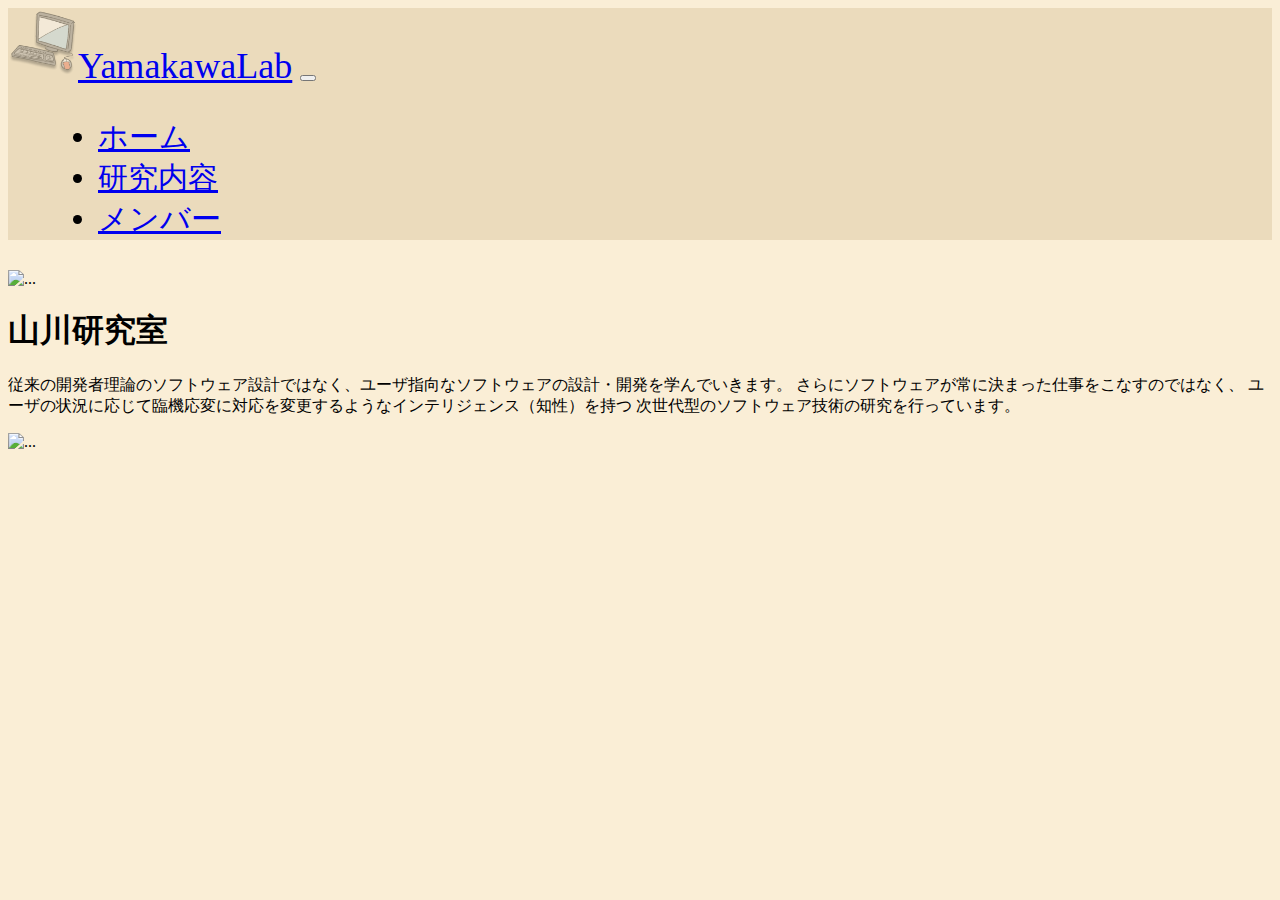
==== index.html @ 727e25c3 "ホーム途中" ====
<!DOCTYPE html>
<html lang="jp">
<head>
  <meta charset="UTF-8">
  <meta name="viewport" content="width=device-width, initial-scale=1.0">
  <title>山川研究室</title>
  <link rel="stylesheet" href="https://cdn.jsdelivr.net/npm/bootstrap@5.0.2/dist/css/bootstrap.min.css" integrity="sha384-EVSTQN3/azprG1Anm3QDgpJLIm9Nao0Yz1ztcQTwFspd3yD65VohhpuuCOmLASjC" crossorigin="anonymous">
  <link rel="stylesheet" href="css/style.css">
</head>
<body>
  <nav class="navbar navbar-expand-lg navbar-light">
    <a class="navbar-brand" href="#"><img src="images/YamakawaLabロゴ.png" alt="Yamakawaロゴ" width="70px"><big>YamakawaLab</big></a>
    <button class="navbar-toggler" type="button" data-toggle="collapse" data-target="#navbarSupportedContent" aria-controls="navbarSupportedContent" aria-expanded="false" aria-label="Toggle navigation">
      <span class="navbar-toggler-icon"></span>
    </button>
    
    <div class="collapse navbar-collapse" id="navbarSupportedContent">
      <ul class="navbar-nav ms-auto">
        <li class="nav-item active">
          <a class="nav-link" href="#">ホーム</a>
        </li>
        <li class="nav-item">
          <a class="nav-link" href="#">研究内容</a>
        </li>
        <li class="nav-item">
          <a class="nav-link" href="#">メンバー</a>
        </li>
      </ul>
    </div>
    </div>
  </nav>
  
  <div class="container">
    <div class="row">
      <div class="col-3">
        <img src="images/389-Coding.png" class="img-fluid" alt="...">
      </div>
      <div class="col-6">
        <h1 class="mt-5 text-center">山川研究室</h1>
        <p class="mt-3 mx-md-5">従来の開発者理論のソフトウェア設計ではなく、ユーザ指向なソフトウェアの設計・開発を学んでいきます。
          さらにソフトウェアが常に決まった仕事をこなすのではなく、
          ユーザの状況に応じて臨機応変に対応を変更するようなインテリジェンス（知性）を持つ
          次世代型のソフトウェア技術の研究を行っています。</p>
      </div>
      <div class="col-3">
        <img src="images/91.-Cloud-Computing.png" class="img-fluid" alt="...">
      </div>
    </div>
  </div>  
</body>
</html>
---- css/style.css ----
@charset "utf-8";

nav {
    background-color: rgba(235, 219, 188, 1);
    font-size: 30px;
}

nav ul li {
    margin: 0 50px;
}

body {
    background-color: rgba(250, 238, 214, 1)
}
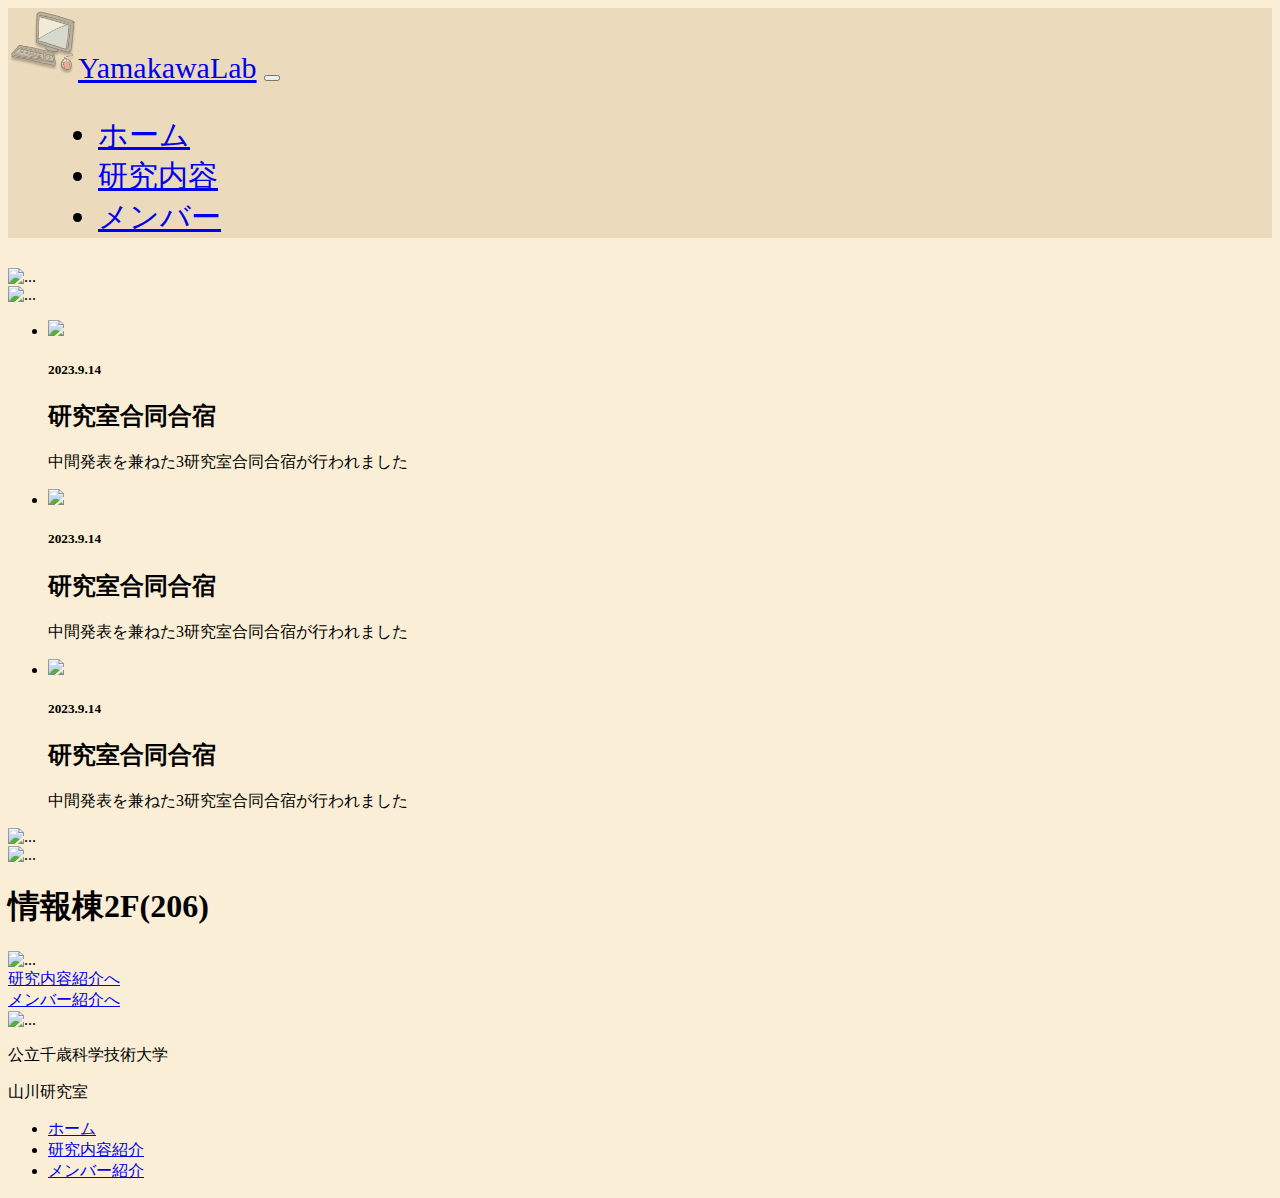
==== commit 6836aceb: "画面遷移の修正" ====
--- a/index.html
+++ b/index.html
@@ -1,51 +1,162 @@
 <!DOCTYPE html>
 <html lang="jp">
-<head>
-  <meta charset="UTF-8">
-  <meta name="viewport" content="width=device-width, initial-scale=1.0">
-  <title>山川研究室</title>
-  <link rel="stylesheet" href="https://cdn.jsdelivr.net/npm/bootstrap@5.0.2/dist/css/bootstrap.min.css" integrity="sha384-EVSTQN3/azprG1Anm3QDgpJLIm9Nao0Yz1ztcQTwFspd3yD65VohhpuuCOmLASjC" crossorigin="anonymous">
-  <link rel="stylesheet" href="css/style.css">
-</head>
-<body>
-  <nav class="navbar navbar-expand-lg navbar-light">
-    <a class="navbar-brand" href="#"><img src="images/YamakawaLabロゴ.png" alt="Yamakawaロゴ" width="70px"><big>YamakawaLab</big></a>
-    <button class="navbar-toggler" type="button" data-toggle="collapse" data-target="#navbarSupportedContent" aria-controls="navbarSupportedContent" aria-expanded="false" aria-label="Toggle navigation">
-      <span class="navbar-toggler-icon"></span>
-    </button>
-    
-    <div class="collapse navbar-collapse" id="navbarSupportedContent">
-      <ul class="navbar-nav ms-auto">
-        <li class="nav-item active">
-          <a class="nav-link" href="#">ホーム</a>
+  <head>
+    <meta charset="UTF-8" />
+    <meta name="viewport" content="width=device-width, initial-scale=1.0" />
+    <title>山川研究室</title>
+    <link
+      rel="stylesheet"
+      href="https://cdn.jsdelivr.net/npm/bootstrap@5.0.2/dist/css/bootstrap.min.css"
+      integrity="sha384-EVSTQN3/azprG1Anm3QDgpJLIm9Nao0Yz1ztcQTwFspd3yD65VohhpuuCOmLASjC"
+      crossorigin="anonymous"
+    />
+    <link rel="stylesheet" href="css/style.css" />
+  </head>
+  <body>
+    <nav class="navbar navbar-expand-lg navbar-light">
+      <a class="navbar-brand" href="#"
+        ><img
+          src="images/YamakawaLabロゴ.png"
+          alt="Yamakawaロゴ"
+          width="70px"
+        />YamakawaLab</a
+      >
+      <button
+        class="navbar-toggler"
+        type="button"
+        data-toggle="collapse"
+        data-target="#navbarSupportedContent"
+        aria-controls="navbarSupportedContent"
+        aria-expanded="false"
+        aria-label="Toggle navigation"
+      >
+        <span class="navbar-toggler-icon"></span>
+      </button>
+
+      <div class="collapse navbar-collapse" id="navbarSupportedContent">
+        <ul class="navbar-nav ms-auto">
+          <li class="nav-item active">
+            <a class="nav-link" href="index.html">ホーム</a>
+          </li>
+          <li class="nav-item">
+            <a class="nav-link" href="research.html">研究内容</a>
+          </li>
+          <li class="nav-item">
+            <a class="nav-link" href="member.html">メンバー</a>
+          </li>
+        </ul>
+      </div>
+    </nav>
+
+    <div class="text-center">
+      <img src="images\山川研究室紹介.png" class="img-fluid" alt="..." />
+    </div>
+
+    <div class="news-container">
+      <div class="text-center">
+        <div class="container">
+          <img src="images\お知らせロゴ(2).png" class="img-fluid" alt="..." />
+        </div>
+      </div>
+      <ul class="scroll_content">
+        <li>
+          <a href="#"><img src="images\集合写真.jpg" /></a>
+          <h5>2023.9.14</h5>
+          <h2>研究室合同合宿</h2>
+          <p>中間発表を兼ねた3研究室合同合宿が行われました</p>
         </li>
-        <li class="nav-item">
-          <a class="nav-link" href="#">研究内容</a>
+        <li>
+          <a href="#"><img src="images\集合写真.jpg" /></a>
+          <h5>2023.9.14</h5>
+          <h2>研究室合同合宿</h2>
+          <p>中間発表を兼ねた3研究室合同合宿が行われました</p>
         </li>
-        <li class="nav-item">
-          <a class="nav-link" href="#">メンバー</a>
+        <li>
+          <a href="#"><img src="images\集合写真.jpg" /></a>
+          <h5>2023.9.14</h5>
+          <h2>研究室合同合宿</h2>
+          <p>中間発表を兼ねた3研究室合同合宿が行われました</p>
         </li>
       </ul>
     </div>
-    </div>
-  </nav>
-  
-  <div class="container">
-    <div class="row">
-      <div class="col-3">
-        <img src="images/389-Coding.png" class="img-fluid" alt="...">
-      </div>
-      <div class="col-6">
-        <h1 class="mt-5 text-center">山川研究室</h1>
-        <p class="mt-3 mx-md-5">従来の開発者理論のソフトウェア設計ではなく、ユーザ指向なソフトウェアの設計・開発を学んでいきます。
-          さらにソフトウェアが常に決まった仕事をこなすのではなく、
-          ユーザの状況に応じて臨機応変に対応を変更するようなインテリジェンス（知性）を持つ
-          次世代型のソフトウェア技術の研究を行っています。</p>
-      </div>
-      <div class="col-3">
-        <img src="images/91.-Cloud-Computing.png" class="img-fluid" alt="...">
+
+    <div class="lab-container">
+      <div class="text-center">
+        <div class="container1">
+          <img src="images\研究室紹介ロゴ(2).png" class="img-fluid" alt="..." />
+        </div>
+        <div class="container">
+          <div class="row">
+            <div class="col-md-6">
+              <img src="images\研究室の写真.png" class="img-fluid" alt="..." />
+            </div>
+            <div class="col-md-6">
+              <h1>情報棟2F(206)</h1>
+              <img
+                src="images\273.-Scientists.png"
+                class="img-fluid"
+                alt="..."
+              />
+            </div>
+          </div>
+        </div>
       </div>
     </div>
-  </div>  
-</body>
-</html>+
+    <div class="btn-box">
+      <div class="container">
+        <div class="row text-center">
+          <div class="col-md-6 mt-3">
+            <div class="button">
+              <a href="research.html">研究内容紹介へ</a>
+            </div>
+          </div>
+          <div class="col-md-6 mt-3">
+            <div class="button">
+              <a href="member.html">メンバー紹介へ</a>
+            </div>
+          </div>
+        </div>
+      </div>
+    </div>
+
+    <div class="footer">
+      <div class="container-fluid">
+        <footer class="row row-cols-3 align-items-center">
+          <div class="col-md-3">
+            <img
+              src="images\396-Instant-Chat.png"
+              class="img-fluid"
+              alt="..."
+            />
+          </div>
+
+          <div class="col-md-6">
+            <div class="footer-text">
+              <p>公立千歳科学技術大学</p>
+              <p>山川研究室</p>
+            </div>
+          </div>
+
+          <div class="col-md-3 border-dark border-start">
+            <ul class="nav flex-column">
+              <li class="nav-item mb-3">
+                <a href="#" class="nav-link p-0 text-body-secondary">ホーム</a>
+              </li>
+              <li class="nav-item mb-3">
+                <a href="research.html" class="nav-link p-0 text-body-secondary"
+                  >研究内容紹介</a
+                >
+              </li>
+              <li class="nav-item mb-3">
+                <a href="member.html" class="nav-link p-0 text-body-secondary"
+                  >メンバー紹介</a
+                >
+              </li>
+            </ul>
+          </div>
+        </footer>
+      </div>
+    </div>
+  </body>
+</html>
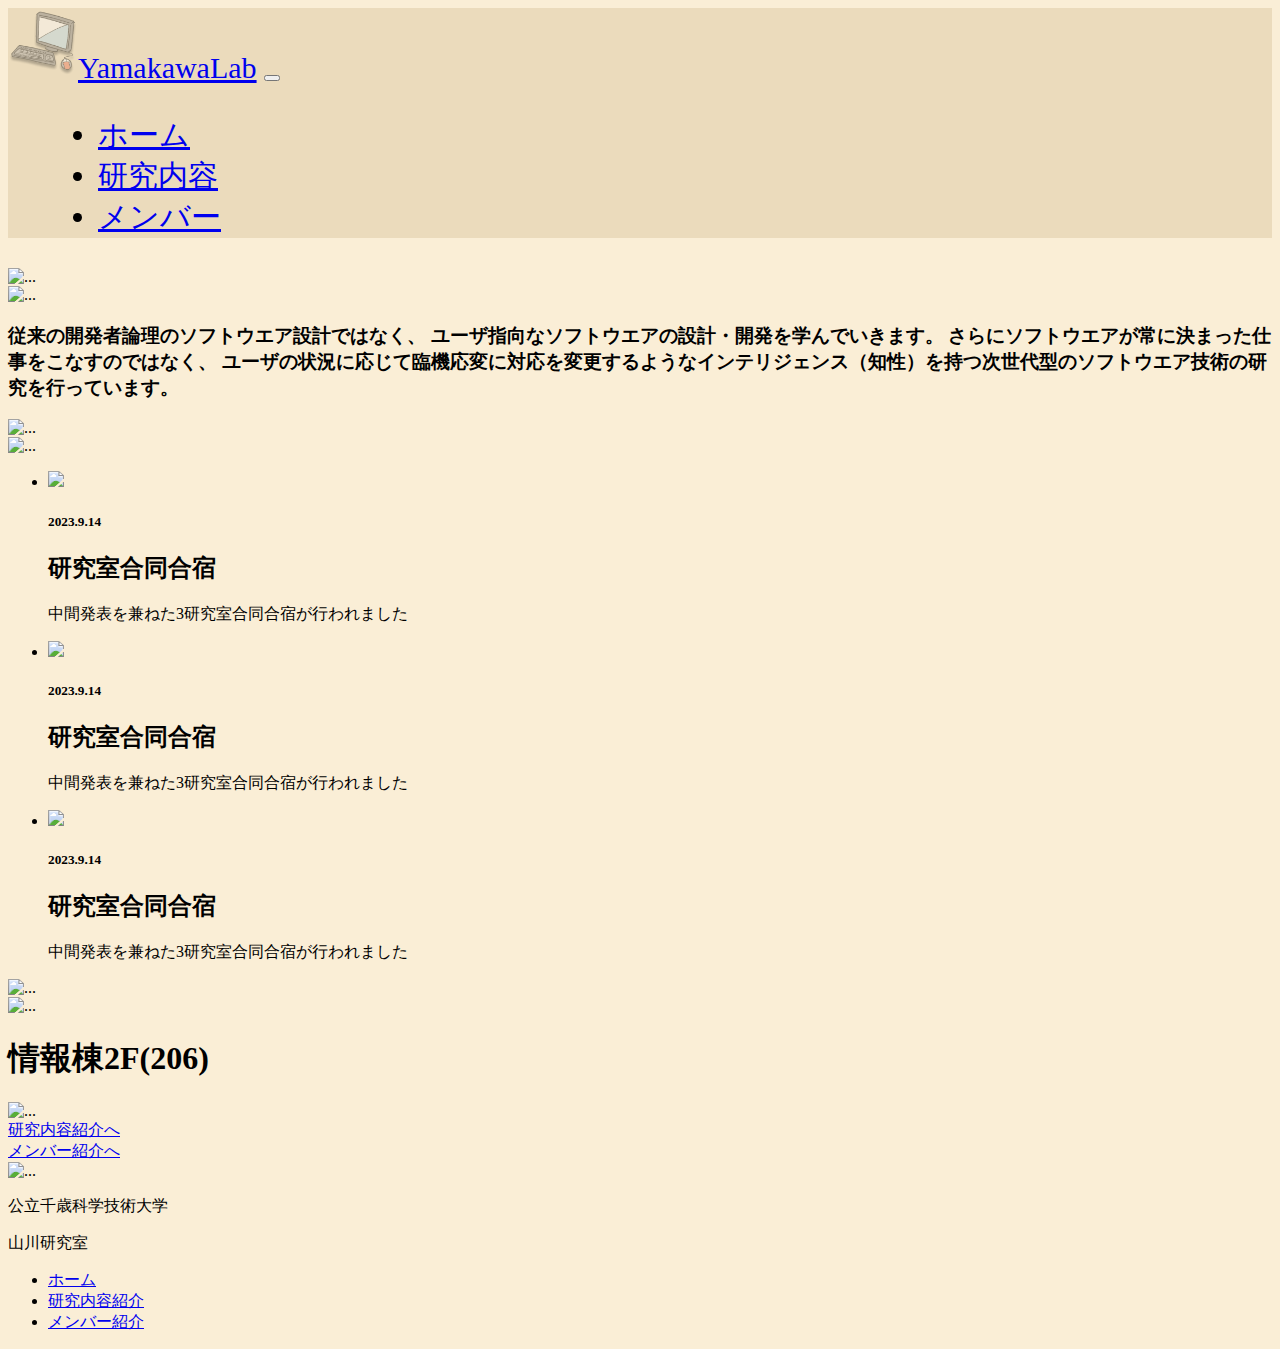
==== commit 436bff3d: "調整" ====
--- a/index.html
+++ b/index.html
@@ -48,8 +48,30 @@
       </div>
     </nav>
 
-    <div class="text-center">
-      <img src="images\山川研究室紹介.png" class="img-fluid" alt="..." />
+    <div class="title-container">
+      <div class="text-center">
+        <div class="container mb-5">
+          <img src="images\2023-09-30.png" class="img-fluid" alt="..." />
+        </div>
+        <div class="container">
+          <div class="row">
+            <div class="col-md-4">
+              <img src="images\389-Coding.png" class="img-fluid" alt="..." />
+            </div>
+            <div class="col-md-4">
+              <h3>
+                従来の開発者論理のソフトウエア設計ではなく、 
+                ユーザ指向なソフトウエアの設計・開発を学んでいきます。 
+                さらにソフトウエアが常に決まった仕事をこなすのではなく、
+                ユーザの状況に応じて臨機応変に対応を変更するようなインテリジェンス（知性）を持つ次世代型のソフトウエア技術の研究を行っています。
+              </h3>
+            </div>
+            <div class="col-md-4">
+              <img src="images\91.-Cloud-Computing.png" class="img-fluid" alt="..." />
+            </div>
+          </div>
+        </div>
+      </div>
     </div>
 
     <div class="news-container">
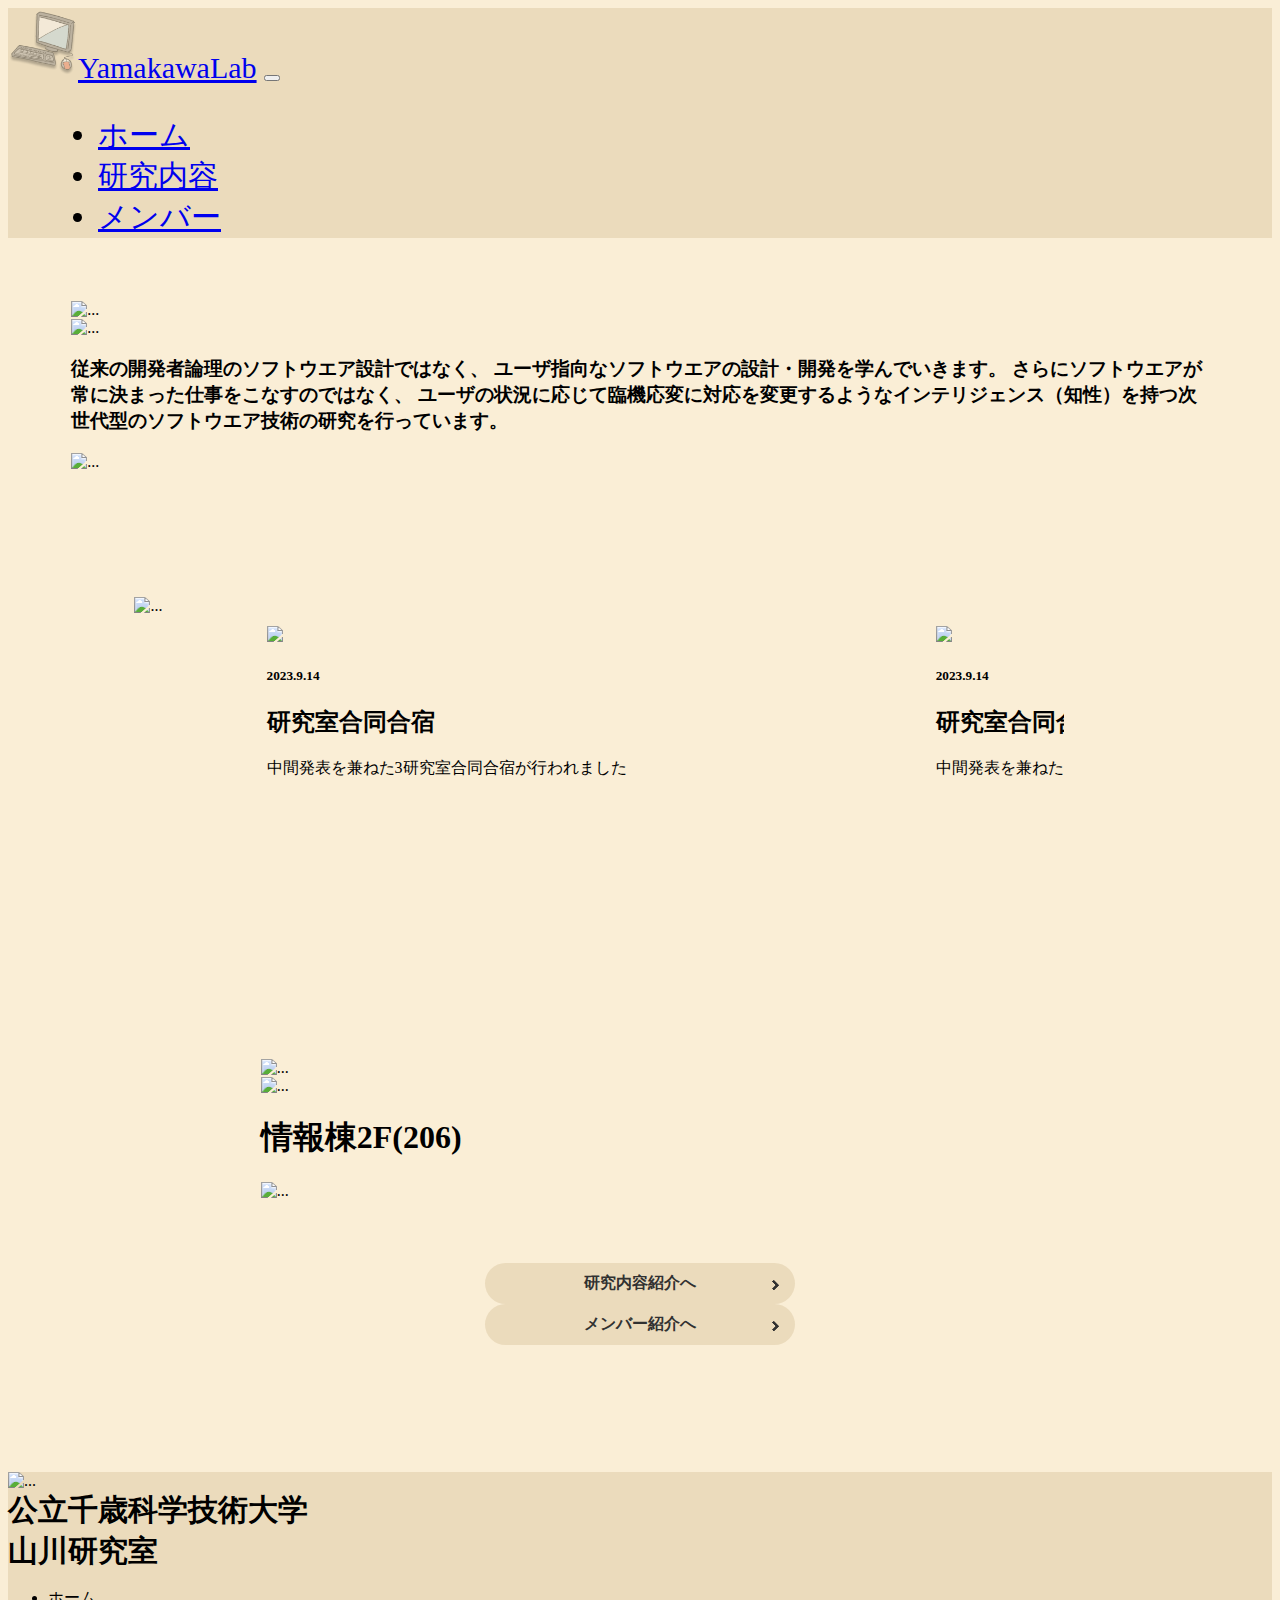
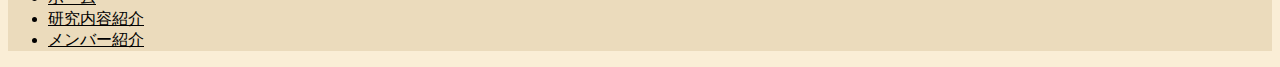
==== commit e48e34a3: "レスポンシブ対応" ====
--- a/index.html
+++ b/index.html
@@ -56,7 +56,7 @@
         <div class="container">
           <div class="row">
             <div class="col-md-4">
-              <img src="images\389-Coding.png" class="img-fluid" alt="..." />
+              <img src="images\389-Coding.png" class="img-fluid" id="img1" alt="..." />
             </div>
             <div class="col-md-4">
               <h3>
@@ -67,7 +67,7 @@
               </h3>
             </div>
             <div class="col-md-4">
-              <img src="images\91.-Cloud-Computing.png" class="img-fluid" alt="..." />
+              <img src="images\91.-Cloud-Computing.png" class="img-fluid" id="img2" alt="..." />
             </div>
           </div>
         </div>
@@ -144,7 +144,7 @@
 
     <div class="footer">
       <div class="container-fluid">
-        <footer class="row row-cols-3 align-items-center">
+        <footer class="row align-items-center">
           <div class="col-md-3">
             <img
               src="images\396-Instant-Chat.png"
--- a/css/style.css
+++ b/css/style.css
@@ -1,5 +1,4 @@
 @charset "utf-8";
-
 nav {
     background-color: rgba(235, 219, 188, 1);
     font-size: 30px;
@@ -10,6 +9,123 @@
 }
 
 body {
-    background-color: rgba(250, 238, 214, 1)
+    background-color: rgba(250, 238, 214, 1);
+}
+.title-container {
+  margin: 5%;
+}
+.news-container {
+    margin: 10%;
+}
+.lab-container {
+    margin: 10% 10% 0;
+    padding: 10% 10% 0;
+}
+.btn-box {
+    margin: 5% auto 10%;
+}
+.scroll_content { /* リスト全体のスタイル */
+    display: flex;
+    max-width: 80%;
+    margin: auto;
+    overflow-x: auto;
+  }
+  .scroll_content {
+    width: 100%;
+  }
+  .scroll_content li { /* 各リストのスタイル */
+    width: 80%;
+    padding: 8px;
+    margin: 3px;
+    flex-shrink: 0;
+    list-style: none;
+    /* text-align: center; */
+  }
+   
+  .scroll_content img { /* 画像のスタイル */
+    width: 80%;
+    max-height: 60%;
+    object-fit: cover;
+  } 
+  .scroll_content::-webkit-scrollbar {
+    height: 12px; /* スクロールバーの高さ */
+  } 
+  .scroll_content::-webkit-scrollbar-thumb {
+    background: #aaa; /* ツマミの色 */
+    border-radius: 6px; /* ツマミ両端の丸み */
+  }
+   
+  .scroll_content::-webkit-scrollbar-track {
+    background: #ddd; /* トラックの色 */
+    border-radius: 6px; /* トラック両端の丸み */
+  }
+   
+   
+  @media screen and (max-width: 450px) {
+   
+    .scroll_content li {
+      width: 45%;
+    }
+    .title-container #img1, #img2 {
+      display: none;
+    }
+    .footer img {
+      display: none;
+    }
 }
 
+.button a {
+    background: rgba(235, 219, 188, 1);
+    border-color: rgba(235, 219, 188, 1);
+    border-radius: 50px;
+    position: relative;
+    display: flex;
+    justify-content: space-around;
+    align-items: center;
+    margin: 0 auto;
+    max-width: 260px;
+    padding: 10px 25px;
+    color: #313131;
+    transition: 0.3s ease-in-out;
+    font-weight: 700;
+    text-decoration: none;
+}
+.button a:hover {
+    background: #313131;
+    color: #FFF;
+}
+.button a:after {
+    content: '';
+    width: 5px;
+    height: 5px;
+    border-top: 3px solid #313131;
+    border-right: 3px solid #313131;
+    transform: rotate(45deg) translateY(-50%);
+    position: absolute;
+    top: 50%;
+    right: 20px;
+    border-radius: 1px;
+    transition: 0.3s ease-in-out;
+}
+.button a:hover:after {
+    border-color: #FFF;
+}
+
+.footer{
+    background-color: rgba(235, 219, 188, 1);
+    bottom: 0;
+    width: 100%;
+}
+.footer-text{
+    align-items: center;
+    font-size: 30px;
+}
+.footer-text p {
+    margin: 0;
+    font-weight: 700;
+}
+.footer a {
+    color: #000;
+    font-weight: 500;
+    font-size: 100%;
+}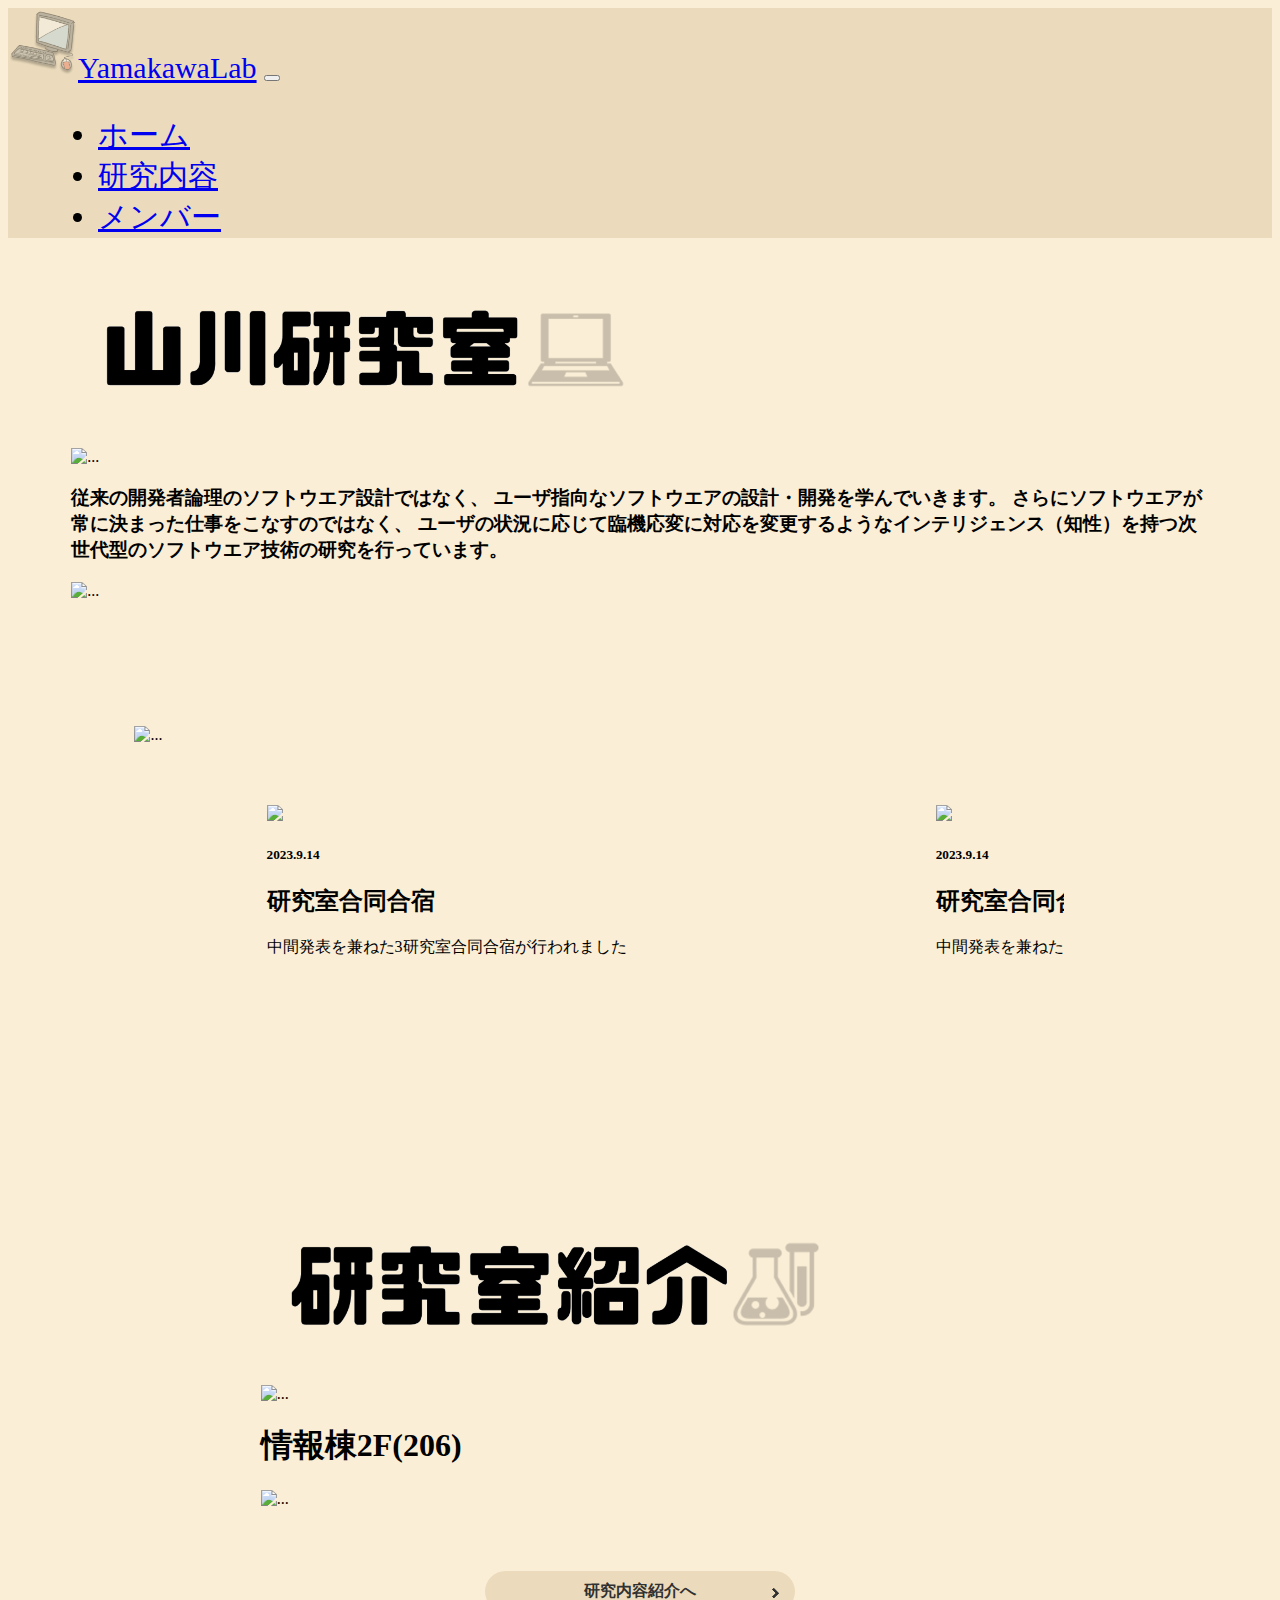
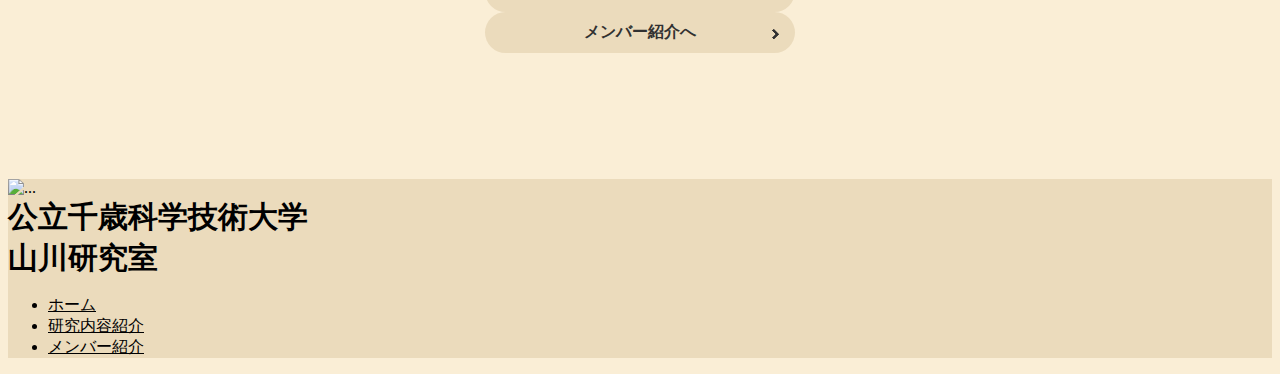
==== commit 2ba7fed1: "ページ修正" ====
--- a/index.html
+++ b/index.html
@@ -50,8 +50,8 @@
 
     <div class="title-container">
       <div class="text-center">
-        <div class="container mb-5">
-          <img src="images\2023-09-30.png" class="img-fluid" alt="..." />
+        <div class="container1 mb-5">
+          <img src="images/山川研究室.png" class="img-fluid" alt="..."/>
         </div>
         <div class="container">
           <div class="row">
@@ -77,7 +77,7 @@
     <div class="news-container">
       <div class="text-center">
         <div class="container">
-          <img src="images\お知らせロゴ(2).png" class="img-fluid" alt="..." />
+          <img src="images/お知らせ.png" class="img-fluid" alt="..." />
         </div>
       </div>
       <ul class="scroll_content">
@@ -105,17 +105,17 @@
     <div class="lab-container">
       <div class="text-center">
         <div class="container1">
-          <img src="images\研究室紹介ロゴ(2).png" class="img-fluid" alt="..." />
+          <img src="images/研究室紹介.png" class="img-fluid" alt="..." />
         </div>
         <div class="container">
           <div class="row">
             <div class="col-md-6">
-              <img src="images\研究室の写真.png" class="img-fluid" alt="..." />
+              <img src="images/研究室の写真.png" class="img-fluid" alt="..." />
             </div>
             <div class="col-md-6">
               <h1>情報棟2F(206)</h1>
               <img
-                src="images\273.-Scientists.png"
+                src="images/273.-Scientists.png"
                 class="img-fluid"
                 alt="..."
               />
@@ -147,7 +147,7 @@
         <footer class="row align-items-center">
           <div class="col-md-3">
             <img
-              src="images\396-Instant-Chat.png"
+              src="images/396-Instant-Chat.png"
               class="img-fluid"
               alt="..."
             />
--- a/css/style.css
+++ b/css/style.css
@@ -14,12 +14,42 @@
 .title-container {
   margin: 5%;
 }
+.title-container .container1 img {
+  margin-bottom: 50px;
+  width: 600px;
+}
+@media screen and (max-width:980px) {
+  .title-container .container1 img {
+    margin-bottom: 0px;
+    width: 250px;
+  }
+}
 .news-container {
     margin: 10%;
+}
+.news-container .container img {
+  margin-bottom: 50px;
+  width: 600px;
+}
+@media screen and (max-width:980px) {
+  .news-container .container img {
+    margin-bottom: 30px;
+    width: 250px;
+  }
 }
 .lab-container {
     margin: 10% 10% 0;
     padding: 10% 10% 0;
+}
+.lab-container .container1 img {
+  margin-bottom: 50px;
+  width: 600px;
+}
+@media screen and (max-width:980px) {
+  .lab-container .container img {
+    margin-bottom: 30px;
+    width: 250px;
+  }
 }
 .btn-box {
     margin: 5% auto 10%;
